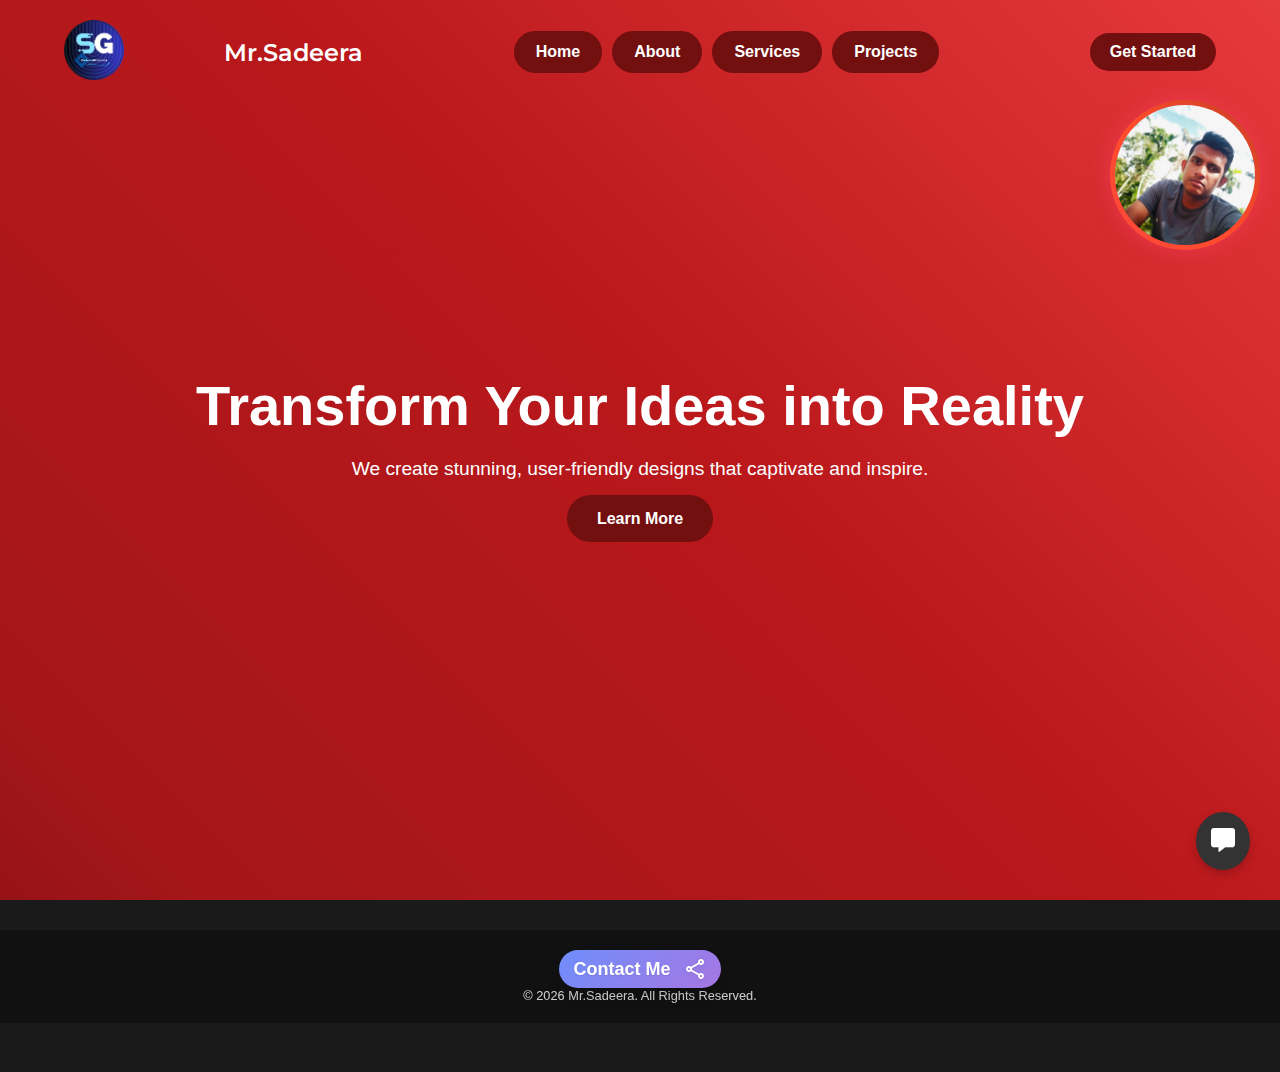
==== index.html @ 3bb7b102 "Add files via upload" ====
<!DOCTYPE html>
<html lang="en">
<head>
  <meta charset="UTF-8">
  <meta name="viewport" content="width=device-width, initial-scale=1.0">
  <title>Creative Landing Page</title>
  <link rel="stylesheet" href="styles.css">
  <!-- Font Awesome for Icons -->
  <link rel="stylesheet" href="https://cdnjs.cloudflare.com/ajax/libs/font-awesome/6.0.0-beta3/css/all.min.css">
  <link href="https://fonts.googleapis.com/css2?family=Montserrat:wght@400;600&display=swap" rel="stylesheet">
  <link rel="stylesheet" href="styles.css">
  <link href="https://fonts.googleapis.com/css2?family=Montserrat:wght@400;600&display=swap" rel="stylesheet">
  <link rel="stylesheet" href="https://cdnjs.cloudflare.com/ajax/libs/font-awesome/6.0.0-beta3/css/all.min.css">
</head>
<body>
  <!-- Header Section -->
  <header class="header">
    <div class="header-content">
      <!-- Logo -->
      <div class="logo">
        <img src="me-logo.png" alt="Your Logo">
      </div>

      <!-- Your Name -->
  <div class="name">
    <h1>Mr.Sadeera</h1>
  </div>


      <!-- Navigation Menu -->
      <nav class="nav-menu">
        <ul>
          <li><a href="#home">Home</a></li>
          <li><a href="#about">About</a></li>
          <li><a href="#services">Services</a></li>
          <li><a href="#projects">Projects</a></li>
        </ul>
      </nav>

      <!-- Call-to-Action Button -->
      <a href="#cta" class="cta-button">Get Started</a>
    </div>

    <!-- Profile Photo Container -->
  <div class="profile-container">
    <div class="profile-photo">
      <img src="my-image.jpg" alt="Your Name">
    </div>
  </div>

    <!-- Hero Section -->
    <div class="hero">
      <h1>Transform Your Ideas into Reality</h1>
      <p>We create stunning, user-friendly designs that captivate and inspire.</p>
      <a href="#learn-more" class="hero-cta">Learn More</a>
    </div>
  </header>

    <!-- Message Button -->
  <button class="message-btn">
    <i class="fas fa-comment-alt"></i> <!-- Message Icon -->
  </button>

  <!-- Chat Section -->
  <div class="chat-card" id="chat-card">
    <div class="chat-header">
      <span>Chat</span>
      <button class="close-btn" id="close-btn">&times;</button>
    </div>
    <div class="chat-window">
      <ul class="message-list" id="message-list"></ul>
    </div>
    <div class="chat-input">
      <input type="text" class="message-input" id="messageInput" placeholder="Type your message...">
      <button class="send-btn" id="send-btn"><i class="fas fa-paper-plane"></i></button>
    </div>
  </div>

  <!-- Footer Section -->
  <footer class="footer">
    <div class="footer-content">
      <!-- ===== SOCIAL MEDIA DROPDOWN ===== -->
      <!-- From Uiverse.io by Mohammad-Rahme-576 --> 
<div class="tooltip-container">
    <div class="button-content">
      <span class="text">Contact Me</span>
      <svg
        class="share-icon"
        xmlns="http://www.w3.org/2000/svg"
        viewBox="0 0 24 24"
        width="24"
        height="24"
      >
        <path
          d="M18 16.08c-.76 0-1.44.3-1.96.77L8.91 12.7c.05-.23.09-.46.09-.7s-.04-.47-.09-.7l7.05-4.11c.54.5 1.25.81 2.04.81 1.66 0 3-1.34 3-3s-1.34-3-3-3-3 1.34-3 3c0 .24.04.47.09.7L8.04 9.81C7.5 9.31 6.79 9 6 9c-1.66 0-3 1.34-3 3s1.34 3 3 3c.79 0 1.5-.31 2.04-.81l7.12 4.16c-.05.21-.08.43-.08.65 0 1.61 1.31 2.92 2.92 2.92s2.92-1.31 2.92-2.92c0-1.61-1.31-2.92-2.92-2.92zM18 4c.55 0 1 .45 1 1s-.45 1-1 1-1-.45-1-1 .45-1 1-1zM6 13c-.55 0-1-.45-1-1s.45-1 1-1 1 .45 1 1-.45 1-1 1zm12 7.02c-.55 0-1-.45-1-1s.45-1 1-1 1 .45 1 1-.45 1-1 1z"
        ></path>
      </svg>
    </div>
    <div class="tooltip-content">
      <div class="social-icons">
        <a href="https:?//x.com/yourprofile" target="_blank" rel="noopener noreferrer" class="social-icon twitter">
          <svg
            xmlns="http://www.w3.org/2000/svg"
            viewBox="0 0 24 24"
            width="24"
            height="24"
          >
            <path
              d="M23.953 4.57a10 10 0 01-2.825.775 4.958 4.958 0 002.163-2.723c-.951.555-2.005.959-3.127 1.184a4.92 4.92 0 00-8.384 4.482C7.69 8.095 4.067 6.13 1.64 3.162a4.822 4.822 0 00-.666 2.475c0 1.71.87 3.213 2.188 4.096a4.904 4.904 0 01-2.228-.616v.06a4.923 4.923 0 003.946 4.827 4.996 4.996 0 01-2.212.085 4.936 4.936 0 004.604 3.417 9.867 9.867 0 01-6.102 2.105c-.39 0-.779-.023-1.17-.067a13.995 13.995 0 007.557 2.209c9.053 0 13.998-7.496 13.998-13.985 0-.21 0-.42-.015-.63A9.935 9.935 0 0024 4.59z"
            ></path>
          </svg>
        </a>
        <a href="https:?//facebook.com/yourprofile" target="_blank" rel="noopener noreferrer" class="social-icon facebook">
          <svg
            xmlns="http://www.w3.org/2000/svg"
            viewBox="0 0 24 24"
            width="24"
            height="24"
          >
            <path
              d="M24 12.073c0-6.627-5.373-12-12-12s-12 5.373-12 12c0 5.99 4.388 10.954 10.125 11.854v-8.385H7.078v-3.47h3.047V9.43c0-3.007 1.792-4.669 4.533-4.669 1.312 0 2.686.235 2.686.235v2.953H15.83c-1.491 0-1.956.925-1.956 1.874v2.25h3.328l-.532 3.47h-2.796v8.385C19.612 23.027 24 18.062 24 12.073z"
            ></path>
          </svg>
        </a>
        <a href="https://linkedin.com/in/yourprofile" target="_blank" rel="noopener noreferrer" class="social-icon linkedin">
          <svg
            xmlns="http://www.w3.org/2000/svg"
            viewBox="0 0 24 24"
            width="24"
            height="24"
          >
            <path
              d="M20.447 20.452h-3.554v-5.569c0-1.328-.027-3.037-1.852-3.037-1.853 0-2.136 1.445-2.136 2.939v5.667H9.351V9h3.414v1.561h.046c.477-.9 1.637-1.85 3.37-1.85 3.601 0 4.267 2.37 4.267 5.455v6.286zM5.337 7.433c-1.144 0-2.063-.926-2.063-2.065 0-1.138.92-2.063 2.063-2.063 1.14 0 2.064.925 2.064 2.063 0 1.139-.925 2.065-2.064 2.065zm1.782 13.019H3.555V9h3.564v11.452zM22.225 0H1.771C.792 0 0 .774 0 1.729v20.542C0 23.227.792 24 1.771 24h20.451C23.2 24 24 23.227 24 22.271V1.729C24 .774 23.2 0 22.222 0h.003z"
            ></path>
          </svg>
        </a>
      </div>
    </div>
  </div>

      <!-- Copyright Notice -->
      <p class="copyright">
        &copy; 2025 Mr.Sadeera. All Rights Reserved.
      </p>
    </div>
  </footer>
  <script src="script.js"></script>
  <script>
    document.querySelector('.copyright').innerHTML = `&copy; ${new Date().getFullYear()} Mr.Sadeera. All Rights Reserved.`;
  </script>
</body>
</html>
---- styles.css ----
/* General Reset */
* {
  margin: 0;
  padding: 0;
  box-sizing: border-box;
}

body {
  font-family: 'Poppins', sans-serif;
  color: #fff;
  background: #1a1a1a; /* Dark theme background */
  min-height: 100vh;
  background-attachment: fixed;
}

/* Header Section */
.header {
  position: relative;
  height: 100vh;
  display: flex;
  flex-direction: column;
  justify-content: center;
  align-items: center;
  text-align: center;
  overflow: hidden;
}

/* Animated Background */
.header::before {
  content: '';
  position: absolute;
  top: 0;
  left: 0;
  width: 100%;
  height: 100%;
  background: linear-gradient(45deg, #0B090A, #161A1D, #660708, #A4161a, #BA181B, #E5383B, #B1A7A6, #D3D3D3, #F5F3F4, #FFFFFF);
  background-size: 400% 400%;
  animation: gradientAnimation 10s ease infinite;
  z-index: -1;
}

@keyframes gradientAnimation {
  0% {
    background-position: 0% 50%;
  }
  50% {
    background-position: 100% 50%;
  }
  100% {
    background-position: 0% 50%;
  }
}

/* Header Content */
.header-content {
  width: 90%;
  max-width: 1200px;
  display: flex;
  justify-content: space-between;
  align-items: center;
  position: absolute;
  top: 20px;
  z-index: 2;
}

/* Logo */
.logo img {
  height: 60px;
}

/* Your Name */
.name {
  margin-left: -50px; /* Adjust this value to control spacing between logo and name */
}

.name h1 {
  font-family: 'Montserrat', sans-serif; /* Montserrat font */
  font-size: 1.5rem; /* Adjust font size as needed */
  font-weight: 600;
  color: #fff;
  margin: 0; /* Remove default margin */
  transition: all 0.3s ease; /* Smooth transition for hover effects */
}

/* Hover Animation */
.name h1:hover {
  color: #017cff; /* Change text color on hover */
  transform: translateX(10px); /* Move text slightly to the right */
  text-shadow: 0 0 10px rgb(4, 255, 251); /* Add a glowing effect */
}

nav ul {
  list-style: none;
  padding: 0;
  margin: 0;
  display: flex;
  gap: 10px; /* Adds space between buttons */
}

nav ul li {
  margin: 0;
}

nav ul li a {
  text-decoration: none;
  padding: 10px 20px;
  display: block;
  color: white;
  border: 2px solid #720f0f; /* Blue border */
  border-radius: 25px; /* Rounded corners */
  background-color: #720f0f; /* Transparent background */
  transition: 0.3s;
  font-weight: bold;
}

nav ul li a:hover {
  background-color: #ff4b2b; /* Blue background on hover */
  color: white;
}


/* Call-to-Action Button */
.cta-button {
  background: #720f0f;
  color: #fff;
  padding: 10px 20px;
  border-radius: 25px;
  text-decoration: none;
  font-weight: 600;
  transition: background 0.3s ease;
}

.cta-button:hover {
  background: #ff4b2b;
}

/* Profile Photo Container */
.profile-container {
  position: absolute;
  top: 100px;
  right: 20px;
  z-index: 10;
}

/* Profile Photo Styling */
.profile-photo {
  width: 150px;
  height: 150px;
  border-radius: 50%;
  padding: 5px;
  background: linear-gradient(45deg, #ff416c, #ff4b2b, #1a1a1a);
  background-size: 400% 400%;
  animation: gradientAnimation 5s ease infinite;
  box-shadow: 0 0 20px rgba(255, 65, 108, 0.5);
}

/* Profile Photo Image */
.profile-photo img {
  width: 100%;
  height: 100%;
  border-radius: 50%;
  object-fit: cover;
  display: block;
}

/* Hero Section */
.hero {
  z-index: 1;
}

.hero h1 {
  font-size: 3.5rem;
  margin-bottom: 20px;
  animation: fadeIn 2s ease-in-out;
}

.hero p {
  font-size: 1.2rem;
  margin-bottom: 30px;
  animation: fadeIn 3s ease-in-out;
}

.hero-cta {
  background: #720f0f;
  color: #fff;
  padding: 15px 30px;
  border-radius: 30px;
  text-decoration: none;
  font-weight: 600;
  transition: background 0.3s ease;
  animation: fadeIn 4s ease-in-out;
}

.hero-cta:hover {
  background: #ff4b2b;
}

/* Animations */
@keyframes fadeIn {
  from {
    opacity: 0;
    transform: translateY(20px);
  }
  to {
    opacity: 1;
    transform: translateY(0);
  }
}

.message-btn {
  position: fixed;
  bottom: 30px;
  right: 30px;
  background-color: #333;
  color: white;
  border: none;
  border-radius: 50%;
  padding: 15px;
  font-size: 24px;
  cursor: pointer;
  box-shadow: 0 4px 10px rgba(0, 0, 0, 0.2);
}

.message-btn:hover {
  background-color: #444;
}

.chat-card {
  position: fixed;
  bottom: 80px;
  right: 30px;
  width: 300px;
  background-color: #fff;
  border-radius: 8px;
  box-shadow: 0 4px 10px rgba(0, 0, 0, 0.1);
  display: none;
  flex-direction: column;
}

.chat-header {
  display: flex;
  justify-content: space-between;
  padding: 10px;
  background-color: #333;
  color: white;
  border-top-left-radius: 8px;
  border-top-right-radius: 8px;
}

.chat-header span {
  font-weight: bold;
}

.close-btn {
  background: none;
  border: none;
  color: white;
  font-size: 20px;
  cursor: pointer;
}

.close-btn:hover {
  color: red;
}

.chat-window {
  height: 250px;
  overflow-y: auto;
  padding: 10px;
}

.message-list {
  list-style: none;
  padding: 0;
}

.message-input {
  width: 80%;
  padding: 10px;
  border: 1px solid #ccc;
  border-radius: 20px;
  outline: none;
  font-size: 14px;
}

.send-btn {
  width: 15%;
  background-color: #333;
  color: white;
  border: none;
  padding: 10px;
  border-radius: 20px;
  cursor: pointer;
  font-size: 16px;
}

.send-btn:hover {
  background-color: #444;
}

.send-btn:focus {
  outline: none;
}
/* Tooltip Container */
.tooltip-container {
  position: relative;
  display: inline-block;
  font-family: "Arial", sans-serif;
  overflow: visible;
}

/* Button Styles */
.button-content {
  display: flex;
  align-items: center;
  justify-content: center;
  background: linear-gradient(135deg, #6e8efb, #a777e3);
  color: white;
  padding: 7px 14px;
  border-radius: 50px;
  cursor: pointer;
  transition: background 0.4s cubic-bezier(0.25, 0.8, 0.25, 1),
    transform 0.3s ease,
    box-shadow 0.4s ease;
  box-shadow: 0 8px 15px rgba(0, 0, 0, 0.1);
  position: relative;
  z-index: 10;
  overflow: hidden;
}

.button-content::before {
  content: "";
  position: absolute;
  inset: 0;
  border-radius: inherit;
  background: linear-gradient(135deg, rgba(110, 142, 251, 0.4), rgba(167, 119, 227, 0.4));
  filter: blur(15px);
  opacity: 0;
  transition: opacity 0.5s ease;
  z-index: -1;
}

.button-content::after {
  content: "";
  position: absolute;
  top: -50%;
  left: -50%;
  width: 200%;
  height: 200%;
  background: radial-gradient(circle, rgba(255, 255, 255, 0.3) 0%, rgba(255, 255, 255, 0) 70%);
  transform: scale(0);
  transition: transform 0.6s ease-out;
  z-index: -1;
}

.button-content:hover::before {
  opacity: 1;
}

.button-content:hover::after {
  transform: scale(1);
}

.button-content:hover {
  background: linear-gradient(135deg, #a777e3, #6e8efb);
  box-shadow: 0 12px 24px rgba(0, 0, 0, 0.2);
  transform: translateY(-4px) scale(1.03);
}

.button-content:active {
  transform: translateY(-2px) scale(0.98);
  box-shadow: 0 5px 10px rgba(0, 0, 0, 0.15);
}

.text {
  font-size: 18px;
  font-weight: 600;
  margin-right: 12px;
  white-space: nowrap;
  text-shadow: 0 1px 2px rgba(0, 0, 0, 0.1);
  transition: letter-spacing 0.3s ease;
}

.button-content:hover .text {
  letter-spacing: 1px;
}

.share-icon {
  fill: white;
  transition: transform 0.4s cubic-bezier(0.68, -0.55, 0.265, 1.55), fill 0.3s ease;
  filter: drop-shadow(0 1px 2px rgba(0, 0, 0, 0.1));
}

.button-content:hover .share-icon {
  transform: rotate(180deg) scale(1.1);
  fill: #ffffff;
}

/* Tooltip Styles */
.tooltip-content {
  position: absolute;
  top: 102%;
  left: 50%;
  transform: translateX(-50%) scale(0.8);
  background: white;
  border-radius: 15px;
  padding: 22px;
  box-shadow: 0 15px 30px rgba(0, 0, 0, 0.2);
  opacity: 0;
  visibility: hidden;
  transition: opacity 0.5s cubic-bezier(0.68, -0.55, 0.265, 1.55),
    transform 0.5s cubic-bezier(0.68, -0.55, 0.265, 1.55),
    visibility 0.5s ease;
  z-index: 100;
  pointer-events: none;
  backdrop-filter: blur(10px);
  background: rgba(255, 255, 255, 0.9);
}

.tooltip-container:hover .tooltip-content {
  opacity: 1;
  visibility: visible;
  transform: translateX(-50%) scale(1);
  pointer-events: auto;
}

/* Social Icons Styles */
.social-icons {
  display: flex;
  justify-content: space-between;
  gap: 12px;
}

.social-icon {
  display: flex;
  align-items: center;
  justify-content: center;
  width: 48px;
  height: 48px;
  border-radius: 50%;
  background: #f0f0f0;
  transition: transform 0.4s cubic-bezier(0.68, -0.55, 0.265, 1.55),
    background 0.3s ease,
    box-shadow 0.4s ease;
  box-shadow: 0 4px 8px rgba(0, 0, 0, 0.1);
  position: relative;
  overflow: hidden;
}

.social-icon::before {
  content: "";
  position: absolute;
  inset: 0;
  background: radial-gradient(circle at center, rgba(255, 255, 255, 0.8) 0%, rgba(255, 255, 255, 0) 70%);
  opacity: 0;
  transition: opacity 0.3s ease;
}

.social-icon:hover::before {
  opacity: 1;
}

.social-icon svg {
  width: 24px;
  height: 24px;
  fill: #333;
  transition: transform 0.4s cubic-bezier(0.68, -0.55, 0.265, 1.55), fill 0.3s ease;
  z-index: 1;
}

.social-icon:hover {
  transform: translateY(-5px) scale(1.1);
  box-shadow: 0 10px 20px rgba(0, 0, 0, 0.15);
}

.social-icon:active {
  transform: translateY(-2px) scale(1.05);
  box-shadow: 0 5px 10px rgba(0, 0, 0, 0.1);
}

.social-icon:hover svg {
  transform: scale(1.2);
  fill: white;
}

.social-icon.twitter:hover {
  background: linear-gradient(135deg, #1da1f2, #1a91da);
}

.social-icon.facebook:hover {
  background: linear-gradient(135deg, #1877f2, #165ed0);
}

.social-icon.linkedin:hover {
  background: linear-gradient(135deg, #0077b5, #005e94);
}

/* Animation for Pulse Effect */
@keyframes pulse {
  0% {
    box-shadow: 0 0 0 0 rgba(110, 142, 251, 0.4);
  }
  70% {
    box-shadow: 0 0 0 20px rgba(110, 142, 251, 0);
  }
  100% {
    box-shadow: 0 0 0 0 rgba(110, 142, 251, 0);
  }
}

.button-content {
  animation: pulse 3s infinite;
}

/* Hover Ripple Effect */
@keyframes ripple {
  0% {
    transform: scale(0);
    opacity: 1;
  }
  100% {
    transform: scale(4);
    opacity: 0;
  }
}

.button-content::before {
  content: "";
  position: absolute;
  inset: 0;
  background: rgba(255, 255, 255, 0.3);
  border-radius: inherit;
  transform: scale(0);
  opacity: 0;
}

.button-content:active::before {
  animation: ripple 0.6s linear;
}

/* Tooltip Arrow */
.tooltip-content::before {
  content: "";
  position: absolute;
  top: -10px;
  left: 50%;
  transform: translateX(-50%);
  border-width: 0 10px 10px 10px;
  border-style: solid;
  border-color: transparent transparent rgba(255, 255, 255, 0.9) transparent;
  filter: drop-shadow(0 -3px 3px rgba(0, 0, 0, 0.1));
}

/* Accessibility */
.button-content:focus {
  outline: none;
  box-shadow: 0 0 0 3px rgba(110, 142, 251, 0.5), 0 8px 15px rgba(0, 0, 0, 0.1);
}

.button-content:focus:not(:focus-visible) {
  box-shadow: 0 8px 15px rgba(0, 0, 0, 0.1);
}

/* Responsive Design */
@media (max-width: 768px) {
  .header-content {
    flex-direction: column;
    align-items: flex-start;
    padding: 10px;
  }

  .name {
    margin-left: 0;
    margin-top: 10px;
  }

  .nav-menu ul {
    flex-direction: column;
    gap: 10px;
  }

  .cta-button {
    margin-top: 10px;
  }

  .profile-container {
    top: 80px;
    right: 10px;
  }

  .profile-photo {
    width: 100px;
    height: 100px;
  }

  .hero h1 {
    font-size: 2.5rem;
  }

  .hero p {
    font-size: 1rem;
  }

  .hero-cta {
    padding: 10px 20px;
  }

  .button-content {
    padding: 5px 10px;
    font-size: 14px;
  }

  .tooltip-content {
    width: 200px;
    padding: 15px;
  }

  .social-icon {
    width: 36px;
    height: 36px;
  }

  .social-icon svg {
    width: 18px;
    height: 18px;
  }
}

@media (max-width: 480px) {
  .header-content {
    padding: 5px;
  }

  .name h1 {
    font-size: 1.2rem;
  }

  .nav-menu ul li a {
    font-size: 14px;
  }

  .cta-button {
    padding: 8px 16px;
    font-size: 14px;
  }

  .profile-photo {
    width: 80px;
    height: 80px;
  }

  .hero h1 {
    font-size: 2rem;
  }

  .hero p {
    font-size: 0.9rem;
  }

  .hero-cta {
    padding: 8px 16px;
  }

  .button-content {
    padding: 4px 8px;
    font-size: 12px;
  }

  .tooltip-content {
    width: 160px;
    padding: 10px;
  }

  .social-icon {
    width: 32px;
    height: 32px;
  }

  .social-icon svg {
    width: 16px;
    height: 16px;
  }
}

/* Footer Section */
.footer {
  background: #111;
  color: #fff;
  text-align: center;
  padding: 20px 0;
  margin-top: 30px;
}

.footer-content {
  max-width: 1200px;
  margin: 0 auto;
  padding: 0 20px;
}

.copyright {
  font-size: 0.8rem;
  opacity: 0.8;
}
---- styles.css ----
/* General Reset */
* {
  margin: 0;
  padding: 0;
  box-sizing: border-box;
}

body {
  font-family: 'Poppins', sans-serif;
  color: #fff;
  background: #1a1a1a; /* Dark theme background */
  min-height: 100vh;
  background-attachment: fixed;
}

/* Header Section */
.header {
  position: relative;
  height: 100vh;
  display: flex;
  flex-direction: column;
  justify-content: center;
  align-items: center;
  text-align: center;
  overflow: hidden;
}

/* Animated Background */
.header::before {
  content: '';
  position: absolute;
  top: 0;
  left: 0;
  width: 100%;
  height: 100%;
  background: linear-gradient(45deg, #0B090A, #161A1D, #660708, #A4161a, #BA181B, #E5383B, #B1A7A6, #D3D3D3, #F5F3F4, #FFFFFF);
  background-size: 400% 400%;
  animation: gradientAnimation 10s ease infinite;
  z-index: -1;
}

@keyframes gradientAnimation {
  0% {
    background-position: 0% 50%;
  }
  50% {
    background-position: 100% 50%;
  }
  100% {
    background-position: 0% 50%;
  }
}

/* Header Content */
.header-content {
  width: 90%;
  max-width: 1200px;
  display: flex;
  justify-content: space-between;
  align-items: center;
  position: absolute;
  top: 20px;
  z-index: 2;
}

/* Logo */
.logo img {
  height: 60px;
}

/* Your Name */
.name {
  margin-left: -50px; /* Adjust this value to control spacing between logo and name */
}

.name h1 {
  font-family: 'Montserrat', sans-serif; /* Montserrat font */
  font-size: 1.5rem; /* Adjust font size as needed */
  font-weight: 600;
  color: #fff;
  margin: 0; /* Remove default margin */
  transition: all 0.3s ease; /* Smooth transition for hover effects */
}

/* Hover Animation */
.name h1:hover {
  color: #017cff; /* Change text color on hover */
  transform: translateX(10px); /* Move text slightly to the right */
  text-shadow: 0 0 10px rgb(4, 255, 251); /* Add a glowing effect */
}

nav ul {
  list-style: none;
  padding: 0;
  margin: 0;
  display: flex;
  gap: 10px; /* Adds space between buttons */
}

nav ul li {
  margin: 0;
}

nav ul li a {
  text-decoration: none;
  padding: 10px 20px;
  display: block;
  color: white;
  border: 2px solid #720f0f; /* Blue border */
  border-radius: 25px; /* Rounded corners */
  background-color: #720f0f; /* Transparent background */
  transition: 0.3s;
  font-weight: bold;
}

nav ul li a:hover {
  background-color: #ff4b2b; /* Blue background on hover */
  color: white;
}


/* Call-to-Action Button */
.cta-button {
  background: #720f0f;
  color: #fff;
  padding: 10px 20px;
  border-radius: 25px;
  text-decoration: none;
  font-weight: 600;
  transition: background 0.3s ease;
}

.cta-button:hover {
  background: #ff4b2b;
}

/* Profile Photo Container */
.profile-container {
  position: absolute;
  top: 100px;
  right: 20px;
  z-index: 10;
}

/* Profile Photo Styling */
.profile-photo {
  width: 150px;
  height: 150px;
  border-radius: 50%;
  padding: 5px;
  background: linear-gradient(45deg, #ff416c, #ff4b2b, #1a1a1a);
  background-size: 400% 400%;
  animation: gradientAnimation 5s ease infinite;
  box-shadow: 0 0 20px rgba(255, 65, 108, 0.5);
}

/* Profile Photo Image */
.profile-photo img {
  width: 100%;
  height: 100%;
  border-radius: 50%;
  object-fit: cover;
  display: block;
}

/* Hero Section */
.hero {
  z-index: 1;
}

.hero h1 {
  font-size: 3.5rem;
  margin-bottom: 20px;
  animation: fadeIn 2s ease-in-out;
}

.hero p {
  font-size: 1.2rem;
  margin-bottom: 30px;
  animation: fadeIn 3s ease-in-out;
}

.hero-cta {
  background: #720f0f;
  color: #fff;
  padding: 15px 30px;
  border-radius: 30px;
  text-decoration: none;
  font-weight: 600;
  transition: background 0.3s ease;
  animation: fadeIn 4s ease-in-out;
}

.hero-cta:hover {
  background: #ff4b2b;
}

/* Animations */
@keyframes fadeIn {
  from {
    opacity: 0;
    transform: translateY(20px);
  }
  to {
    opacity: 1;
    transform: translateY(0);
  }
}

.message-btn {
  position: fixed;
  bottom: 30px;
  right: 30px;
  background-color: #333;
  color: white;
  border: none;
  border-radius: 50%;
  padding: 15px;
  font-size: 24px;
  cursor: pointer;
  box-shadow: 0 4px 10px rgba(0, 0, 0, 0.2);
}

.message-btn:hover {
  background-color: #444;
}

.chat-card {
  position: fixed;
  bottom: 80px;
  right: 30px;
  width: 300px;
  background-color: #fff;
  border-radius: 8px;
  box-shadow: 0 4px 10px rgba(0, 0, 0, 0.1);
  display: none;
  flex-direction: column;
}

.chat-header {
  display: flex;
  justify-content: space-between;
  padding: 10px;
  background-color: #333;
  color: white;
  border-top-left-radius: 8px;
  border-top-right-radius: 8px;
}

.chat-header span {
  font-weight: bold;
}

.close-btn {
  background: none;
  border: none;
  color: white;
  font-size: 20px;
  cursor: pointer;
}

.close-btn:hover {
  color: red;
}

.chat-window {
  height: 250px;
  overflow-y: auto;
  padding: 10px;
}

.message-list {
  list-style: none;
  padding: 0;
}

.message-input {
  width: 80%;
  padding: 10px;
  border: 1px solid #ccc;
  border-radius: 20px;
  outline: none;
  font-size: 14px;
}

.send-btn {
  width: 15%;
  background-color: #333;
  color: white;
  border: none;
  padding: 10px;
  border-radius: 20px;
  cursor: pointer;
  font-size: 16px;
}

.send-btn:hover {
  background-color: #444;
}

.send-btn:focus {
  outline: none;
}
/* Tooltip Container */
.tooltip-container {
  position: relative;
  display: inline-block;
  font-family: "Arial", sans-serif;
  overflow: visible;
}

/* Button Styles */
.button-content {
  display: flex;
  align-items: center;
  justify-content: center;
  background: linear-gradient(135deg, #6e8efb, #a777e3);
  color: white;
  padding: 7px 14px;
  border-radius: 50px;
  cursor: pointer;
  transition: background 0.4s cubic-bezier(0.25, 0.8, 0.25, 1),
    transform 0.3s ease,
    box-shadow 0.4s ease;
  box-shadow: 0 8px 15px rgba(0, 0, 0, 0.1);
  position: relative;
  z-index: 10;
  overflow: hidden;
}

.button-content::before {
  content: "";
  position: absolute;
  inset: 0;
  border-radius: inherit;
  background: linear-gradient(135deg, rgba(110, 142, 251, 0.4), rgba(167, 119, 227, 0.4));
  filter: blur(15px);
  opacity: 0;
  transition: opacity 0.5s ease;
  z-index: -1;
}

.button-content::after {
  content: "";
  position: absolute;
  top: -50%;
  left: -50%;
  width: 200%;
  height: 200%;
  background: radial-gradient(circle, rgba(255, 255, 255, 0.3) 0%, rgba(255, 255, 255, 0) 70%);
  transform: scale(0);
  transition: transform 0.6s ease-out;
  z-index: -1;
}

.button-content:hover::before {
  opacity: 1;
}

.button-content:hover::after {
  transform: scale(1);
}

.button-content:hover {
  background: linear-gradient(135deg, #a777e3, #6e8efb);
  box-shadow: 0 12px 24px rgba(0, 0, 0, 0.2);
  transform: translateY(-4px) scale(1.03);
}

.button-content:active {
  transform: translateY(-2px) scale(0.98);
  box-shadow: 0 5px 10px rgba(0, 0, 0, 0.15);
}

.text {
  font-size: 18px;
  font-weight: 600;
  margin-right: 12px;
  white-space: nowrap;
  text-shadow: 0 1px 2px rgba(0, 0, 0, 0.1);
  transition: letter-spacing 0.3s ease;
}

.button-content:hover .text {
  letter-spacing: 1px;
}

.share-icon {
  fill: white;
  transition: transform 0.4s cubic-bezier(0.68, -0.55, 0.265, 1.55), fill 0.3s ease;
  filter: drop-shadow(0 1px 2px rgba(0, 0, 0, 0.1));
}

.button-content:hover .share-icon {
  transform: rotate(180deg) scale(1.1);
  fill: #ffffff;
}

/* Tooltip Styles */
.tooltip-content {
  position: absolute;
  top: 102%;
  left: 50%;
  transform: translateX(-50%) scale(0.8);
  background: white;
  border-radius: 15px;
  padding: 22px;
  box-shadow: 0 15px 30px rgba(0, 0, 0, 0.2);
  opacity: 0;
  visibility: hidden;
  transition: opacity 0.5s cubic-bezier(0.68, -0.55, 0.265, 1.55),
    transform 0.5s cubic-bezier(0.68, -0.55, 0.265, 1.55),
    visibility 0.5s ease;
  z-index: 100;
  pointer-events: none;
  backdrop-filter: blur(10px);
  background: rgba(255, 255, 255, 0.9);
}

.tooltip-container:hover .tooltip-content {
  opacity: 1;
  visibility: visible;
  transform: translateX(-50%) scale(1);
  pointer-events: auto;
}

/* Social Icons Styles */
.social-icons {
  display: flex;
  justify-content: space-between;
  gap: 12px;
}

.social-icon {
  display: flex;
  align-items: center;
  justify-content: center;
  width: 48px;
  height: 48px;
  border-radius: 50%;
  background: #f0f0f0;
  transition: transform 0.4s cubic-bezier(0.68, -0.55, 0.265, 1.55),
    background 0.3s ease,
    box-shadow 0.4s ease;
  box-shadow: 0 4px 8px rgba(0, 0, 0, 0.1);
  position: relative;
  overflow: hidden;
}

.social-icon::before {
  content: "";
  position: absolute;
  inset: 0;
  background: radial-gradient(circle at center, rgba(255, 255, 255, 0.8) 0%, rgba(255, 255, 255, 0) 70%);
  opacity: 0;
  transition: opacity 0.3s ease;
}

.social-icon:hover::before {
  opacity: 1;
}

.social-icon svg {
  width: 24px;
  height: 24px;
  fill: #333;
  transition: transform 0.4s cubic-bezier(0.68, -0.55, 0.265, 1.55), fill 0.3s ease;
  z-index: 1;
}

.social-icon:hover {
  transform: translateY(-5px) scale(1.1);
  box-shadow: 0 10px 20px rgba(0, 0, 0, 0.15);
}

.social-icon:active {
  transform: translateY(-2px) scale(1.05);
  box-shadow: 0 5px 10px rgba(0, 0, 0, 0.1);
}

.social-icon:hover svg {
  transform: scale(1.2);
  fill: white;
}

.social-icon.twitter:hover {
  background: linear-gradient(135deg, #1da1f2, #1a91da);
}

.social-icon.facebook:hover {
  background: linear-gradient(135deg, #1877f2, #165ed0);
}

.social-icon.linkedin:hover {
  background: linear-gradient(135deg, #0077b5, #005e94);
}

/* Animation for Pulse Effect */
@keyframes pulse {
  0% {
    box-shadow: 0 0 0 0 rgba(110, 142, 251, 0.4);
  }
  70% {
    box-shadow: 0 0 0 20px rgba(110, 142, 251, 0);
  }
  100% {
    box-shadow: 0 0 0 0 rgba(110, 142, 251, 0);
  }
}

.button-content {
  animation: pulse 3s infinite;
}

/* Hover Ripple Effect */
@keyframes ripple {
  0% {
    transform: scale(0);
    opacity: 1;
  }
  100% {
    transform: scale(4);
    opacity: 0;
  }
}

.button-content::before {
  content: "";
  position: absolute;
  inset: 0;
  background: rgba(255, 255, 255, 0.3);
  border-radius: inherit;
  transform: scale(0);
  opacity: 0;
}

.button-content:active::before {
  animation: ripple 0.6s linear;
}

/* Tooltip Arrow */
.tooltip-content::before {
  content: "";
  position: absolute;
  top: -10px;
  left: 50%;
  transform: translateX(-50%);
  border-width: 0 10px 10px 10px;
  border-style: solid;
  border-color: transparent transparent rgba(255, 255, 255, 0.9) transparent;
  filter: drop-shadow(0 -3px 3px rgba(0, 0, 0, 0.1));
}

/* Accessibility */
.button-content:focus {
  outline: none;
  box-shadow: 0 0 0 3px rgba(110, 142, 251, 0.5), 0 8px 15px rgba(0, 0, 0, 0.1);
}

.button-content:focus:not(:focus-visible) {
  box-shadow: 0 8px 15px rgba(0, 0, 0, 0.1);
}

/* Responsive Design */
@media (max-width: 768px) {
  .header-content {
    flex-direction: column;
    align-items: flex-start;
    padding: 10px;
  }

  .name {
    margin-left: 0;
    margin-top: 10px;
  }

  .nav-menu ul {
    flex-direction: column;
    gap: 10px;
  }

  .cta-button {
    margin-top: 10px;
  }

  .profile-container {
    top: 80px;
    right: 10px;
  }

  .profile-photo {
    width: 100px;
    height: 100px;
  }

  .hero h1 {
    font-size: 2.5rem;
  }

  .hero p {
    font-size: 1rem;
  }

  .hero-cta {
    padding: 10px 20px;
  }

  .button-content {
    padding: 5px 10px;
    font-size: 14px;
  }

  .tooltip-content {
    width: 200px;
    padding: 15px;
  }

  .social-icon {
    width: 36px;
    height: 36px;
  }

  .social-icon svg {
    width: 18px;
    height: 18px;
  }
}

@media (max-width: 480px) {
  .header-content {
    padding: 5px;
  }

  .name h1 {
    font-size: 1.2rem;
  }

  .nav-menu ul li a {
    font-size: 14px;
  }

  .cta-button {
    padding: 8px 16px;
    font-size: 14px;
  }

  .profile-photo {
    width: 80px;
    height: 80px;
  }

  .hero h1 {
    font-size: 2rem;
  }

  .hero p {
    font-size: 0.9rem;
  }

  .hero-cta {
    padding: 8px 16px;
  }

  .button-content {
    padding: 4px 8px;
    font-size: 12px;
  }

  .tooltip-content {
    width: 160px;
    padding: 10px;
  }

  .social-icon {
    width: 32px;
    height: 32px;
  }

  .social-icon svg {
    width: 16px;
    height: 16px;
  }
}

/* Footer Section */
.footer {
  background: #111;
  color: #fff;
  text-align: center;
  padding: 20px 0;
  margin-top: 30px;
}

.footer-content {
  max-width: 1200px;
  margin: 0 auto;
  padding: 0 20px;
}

.copyright {
  font-size: 0.8rem;
  opacity: 0.8;
}
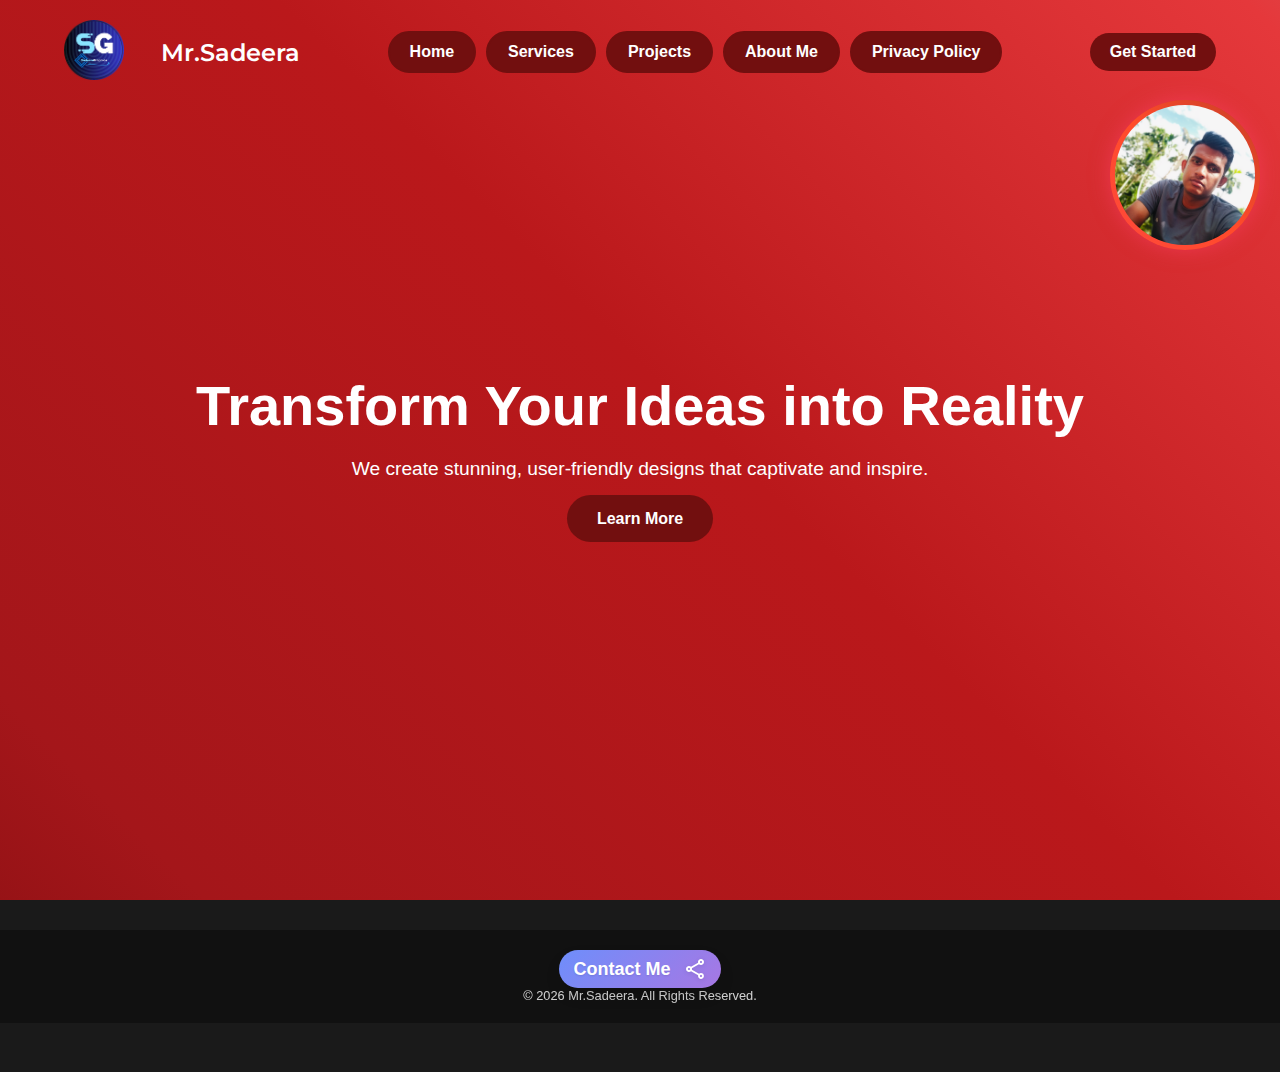
==== commit ea211566: "index.html" ====
--- a/index.html
+++ b/index.html
@@ -31,9 +31,10 @@
       <nav class="nav-menu">
         <ul>
           <li><a href="#home">Home</a></li>
-          <li><a href="#about">About</a></li>
           <li><a href="#services">Services</a></li>
           <li><a href="#projects">Projects</a></li>
+          <li><a href="about-me.html">About Me</a></li>
+          <li><a href="privacy-policy.html">Privacy Policy</a></li>
         </ul>
       </nav>
 
@@ -56,31 +57,11 @@
     </div>
   </header>
 
-    <!-- Message Button -->
-  <button class="message-btn">
-    <i class="fas fa-comment-alt"></i> <!-- Message Icon -->
-  </button>
-
-  <!-- Chat Section -->
-  <div class="chat-card" id="chat-card">
-    <div class="chat-header">
-      <span>Chat</span>
-      <button class="close-btn" id="close-btn">&times;</button>
-    </div>
-    <div class="chat-window">
-      <ul class="message-list" id="message-list"></ul>
-    </div>
-    <div class="chat-input">
-      <input type="text" class="message-input" id="messageInput" placeholder="Type your message...">
-      <button class="send-btn" id="send-btn"><i class="fas fa-paper-plane"></i></button>
-    </div>
-  </div>
-
   <!-- Footer Section -->
   <footer class="footer">
     <div class="footer-content">
       <!-- ===== SOCIAL MEDIA DROPDOWN ===== -->
-      <!-- From Uiverse.io by Mohammad-Rahme-576 --> 
+      <!-- From Uiverse.io by Mohammad-Rahme-576 -->    
 <div class="tooltip-container">
     <div class="button-content">
       <span class="text">Contact Me</span>
@@ -98,7 +79,7 @@
     </div>
     <div class="tooltip-content">
       <div class="social-icons">
-        <a href="https:?//x.com/yourprofile" target="_blank" rel="noopener noreferrer" class="social-icon twitter">
+        <a href="https://x.com/SadeeraR18299" target="_blank" rel="noopener noreferrer" class="social-icon twitter">
           <svg
             xmlns="http://www.w3.org/2000/svg"
             viewBox="0 0 24 24"
@@ -110,7 +91,7 @@
             ></path>
           </svg>
         </a>
-        <a href="https:?//facebook.com/yourprofile" target="_blank" rel="noopener noreferrer" class="social-icon facebook">
+        <a href="https://www.facebook.com/sadeera.randil/" target="_blank" rel="noopener noreferrer" class="social-icon facebook">
           <svg
             xmlns="http://www.w3.org/2000/svg"
             viewBox="0 0 24 24"
@@ -122,7 +103,7 @@
             ></path>
           </svg>
         </a>
-        <a href="https://linkedin.com/in/yourprofile" target="_blank" rel="noopener noreferrer" class="social-icon linkedin">
+        <a href="https://www.linkedin.com/in/sadeera-randil-b5aa5233b/" target="_blank" rel="noopener noreferrer" class="social-icon linkedin">
           <svg
             xmlns="http://www.w3.org/2000/svg"
             viewBox="0 0 24 24"
@@ -144,9 +125,8 @@
       </p>
     </div>
   </footer>
-  <script src="script.js"></script>
   <script>
     document.querySelector('.copyright').innerHTML = `&copy; ${new Date().getFullYear()} Mr.Sadeera. All Rights Reserved.`;
   </script>
 </body>
-</html>+</html>
